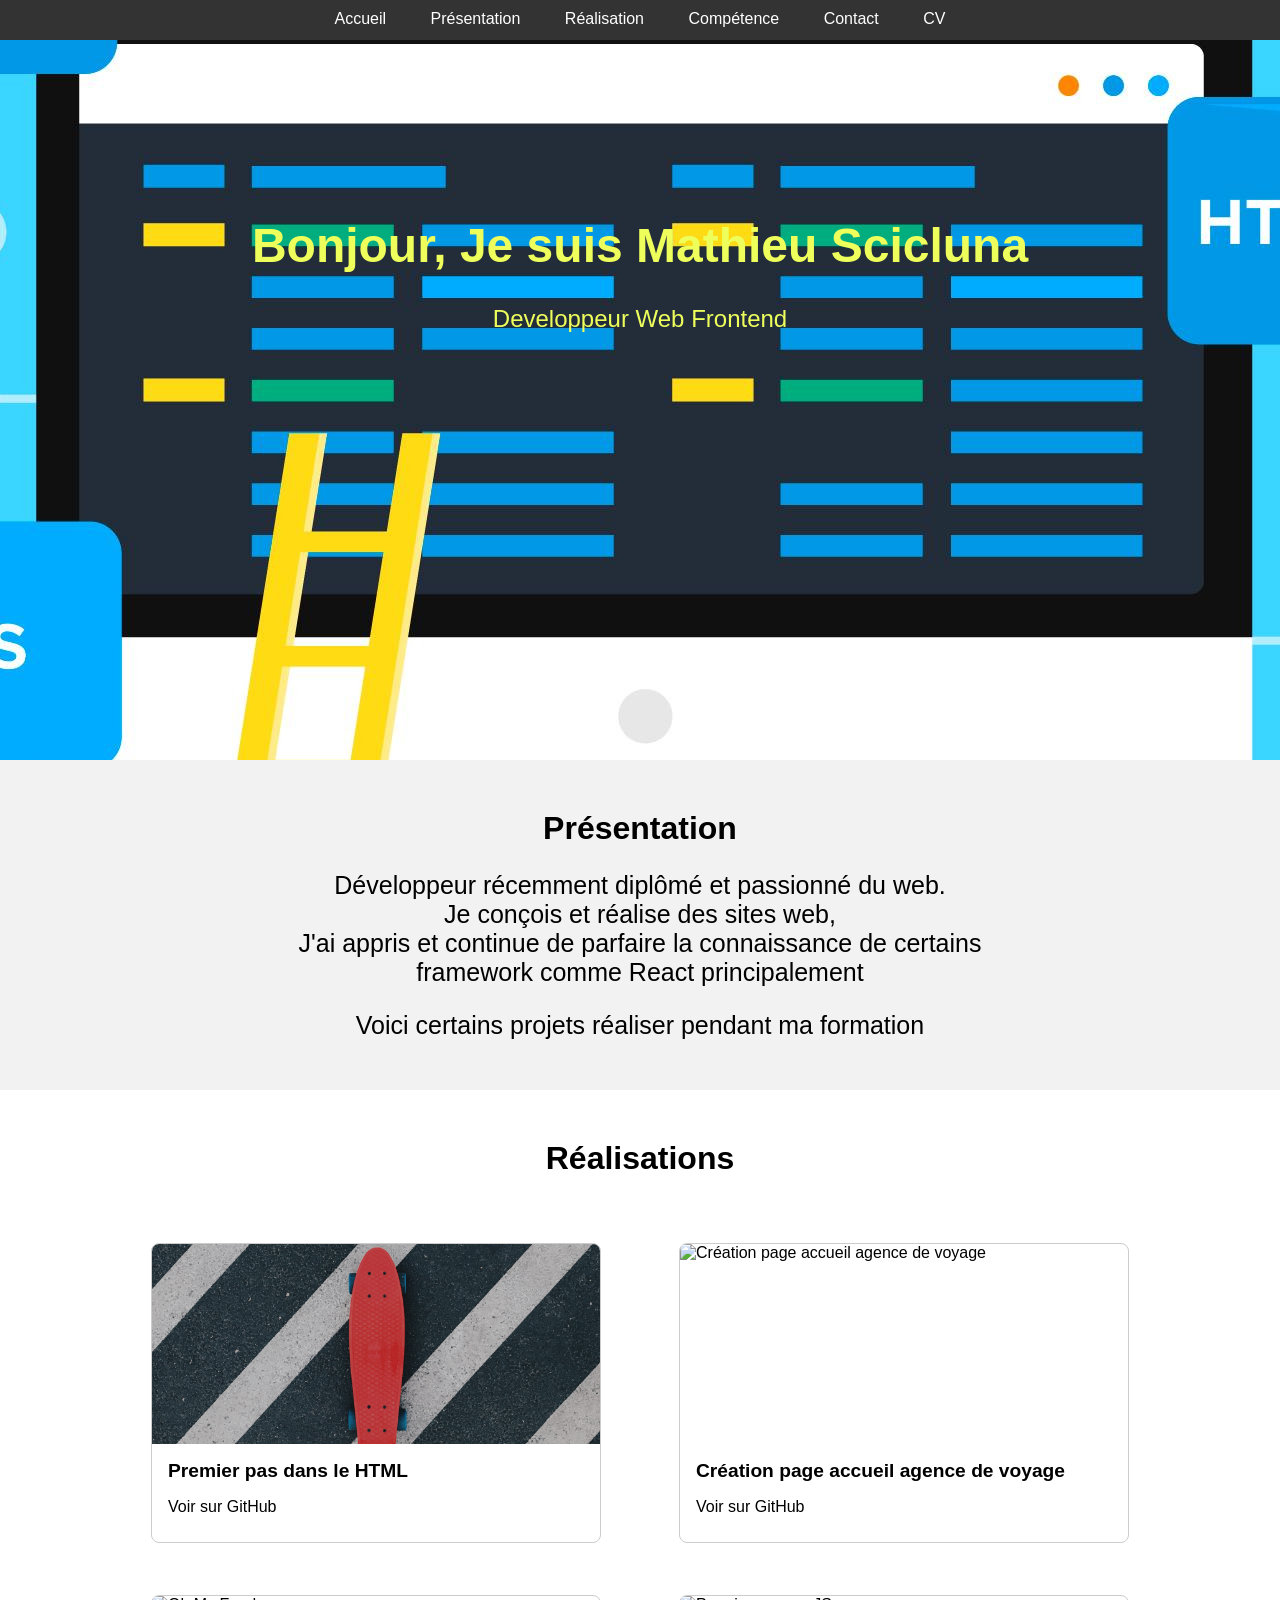
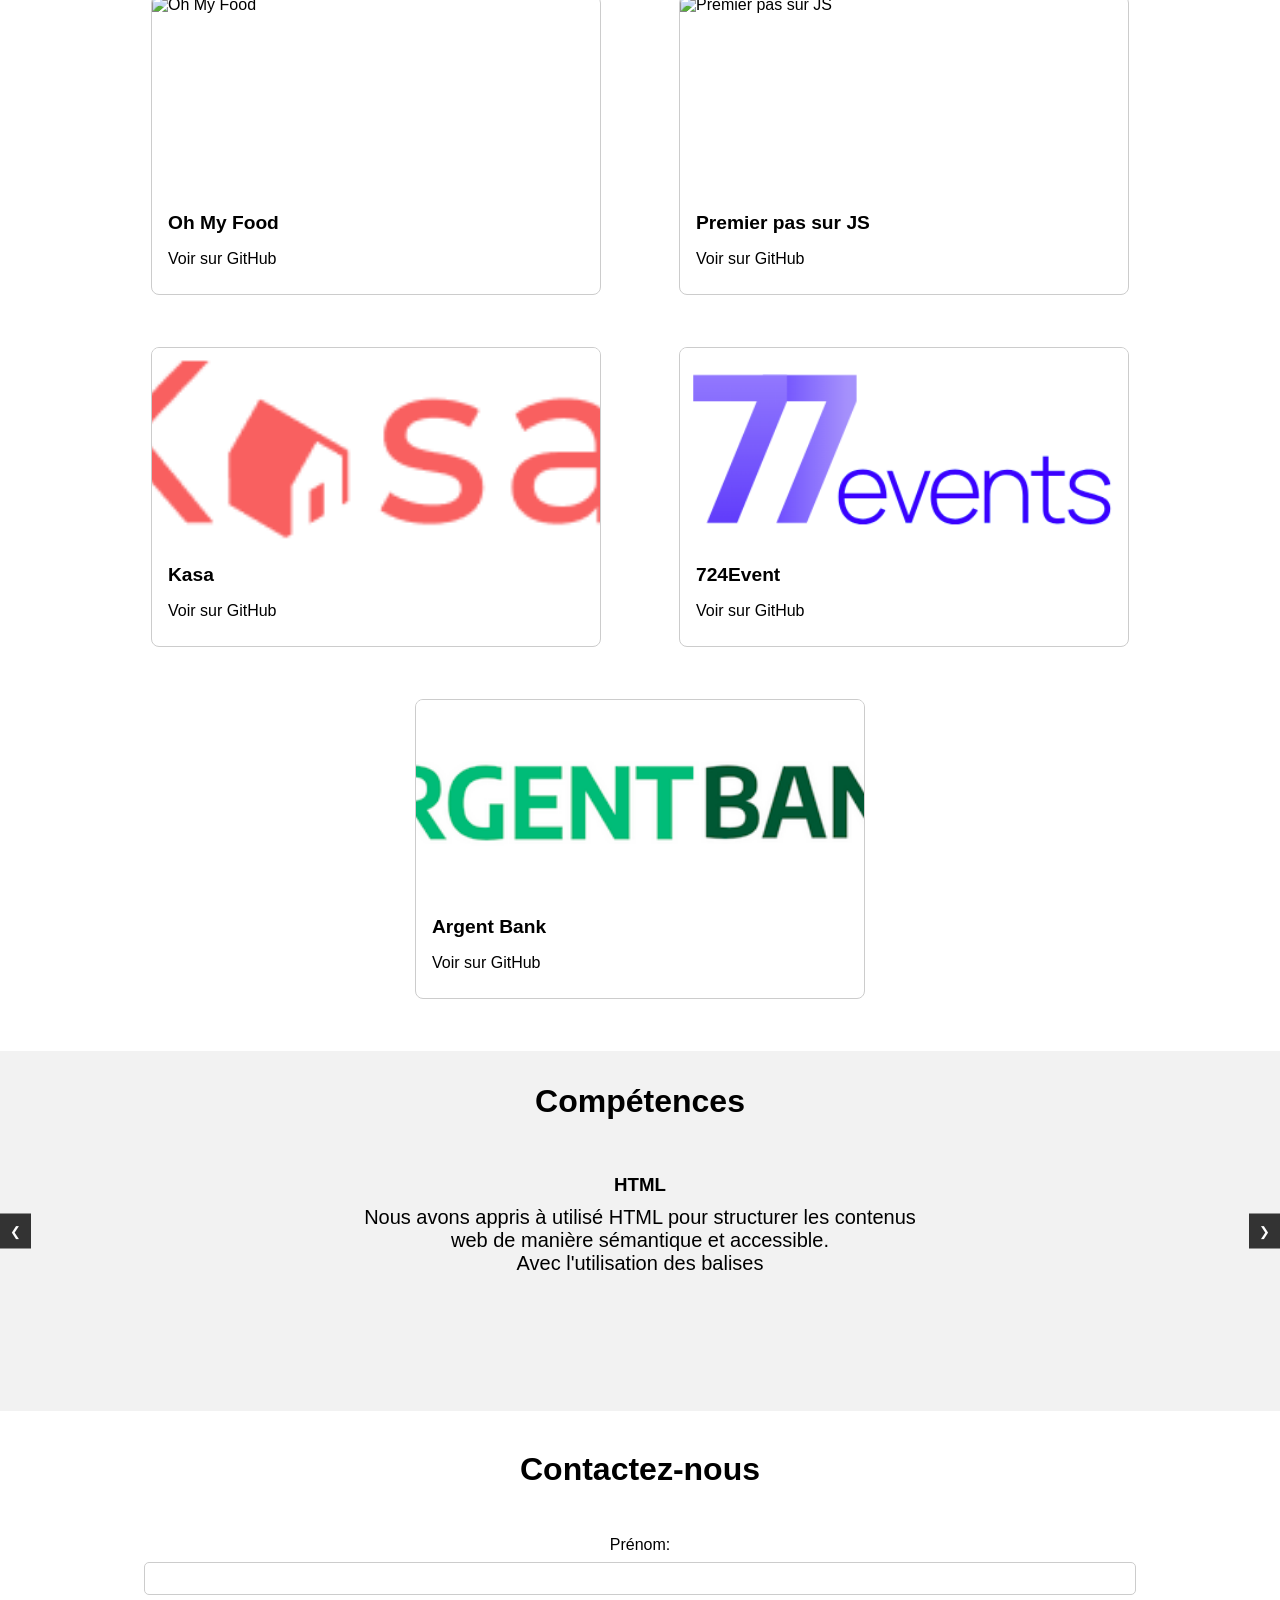
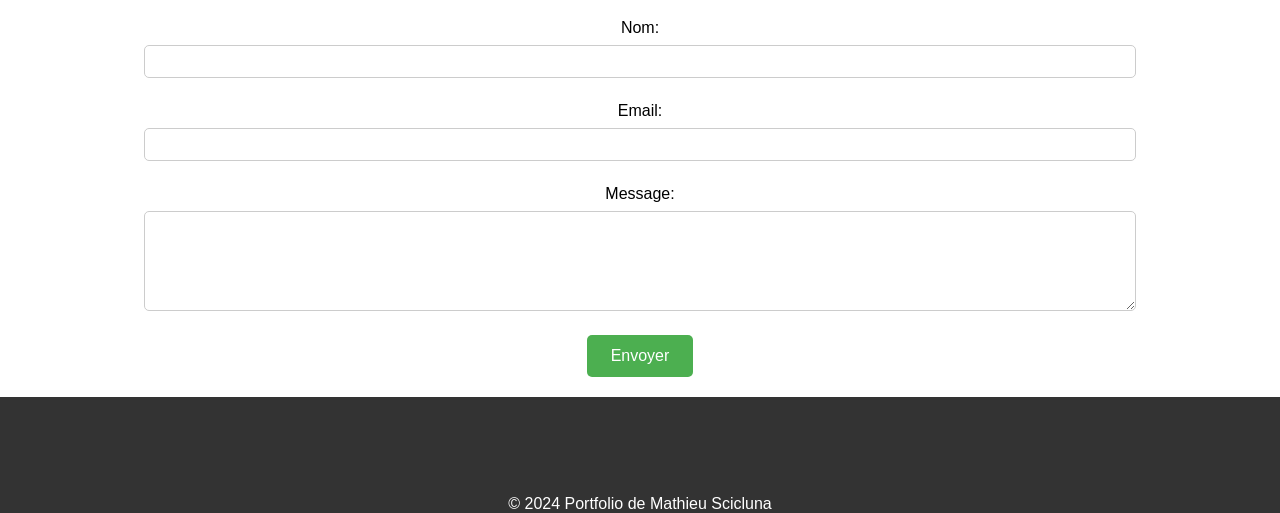
==== index.html @ f405f6ab "Ajout CV" ====
<!DOCTYPE html>
<html lang="en">
  <head>
    <meta charset="UTF-8" />
    <meta name="viewport" content="width=device-width, initial-scale=1.0" />
    <title>Portfolio de Mathieu Scicluna</title>
    <script src="https://kit.fontawesome.com/76e9b7325c.js" crossorigin="anonymous"></script>
    <link rel="stylesheet" href="style.css" />
    <link rel="stylesheet" href="./animation/animation.css">
    <link rel="stylesheet" href="./Realisation/realisation.css">
    <link rel="stylesheet" href="./Competence/competence.css">
    <link rel="stylesheet" href="./Contact/contact.css">
  </head>
  <body>
    <header class="fade-in"></header>

    <nav id="menu">
      <ul class=>
        <li><a href="#accueil">Accueil</a></li>
        <li><a href="#presentation">Présentation</a></li>
        <li><a href="#realisation">Réalisation</a></li>
        <li><a href="#competences">Compétence</a></li>
        <li><a href="#contact">Contact</a></li>
        <li><a href="images/CV Math 2024.pdf">CV</a></li>
      </ul>
    </nav>

    <section id="accueil" class="fade-in">
      <div class="container-animation">
        <h1 class="name">Bonjour,<p class="name"></p></h1>
        <p class="work"></p>
      </div>
    </section>

    <section id="presentation" class="fade-in">
      <div class="container">
        <h2>Présentation</h2>
        <p class="pres-size">
          Développeur récemment diplômé et passionné du web. <br />Je conçois et
          réalise des sites web, <br />J'ai appris et continue de parfaire la
          connaissance de certains framework comme React principalement
        </p>
        <a href="#realisation"
          >Voici certains projets réaliser pendant ma formation</a
        >
      </div>
    </section>

    <section id="realisation" class="fade-in">
      <div class="container">
        <h2>Réalisations</h2>
      </div>
      <div id="project-modal" class="modal">
        <div class="modal-content">
          <span class="close">&times;</span>
          <img id="modal-image" src="" alt="" />
          <h3 id="modal-title"></h3>
          <p id="modal-description"></p>
          <p id="modal-technologies"></p>
        </div>
      </div>

      <div id="projects"></div>
    </section>

    <section id="competences" class="fade-in">
      <h2>Compétences</h2>
      <div class="slider">
        <button class="prev" onclick="moveSlide(-1)">&#10094;</button>
        <div class="slide-container">
          <div class="slide" id="html-slide">
            <i class="fa-brands fa-html5"></i>
            <h3>HTML</h3>
            <p>Nous avons appris à utilisé HTML pour structurer les contenus <br>web de manière sémantique et accessible. <br>Avec l'utilisation des balises </p>
          </div>
          <div class="slide" id="css-slide">
            <i class="fa-brands fa-css3-alt"></i>
            <h3>CSS</h3>
            <p>Nous avons appris à stylisé des interfaces utilisateurs <br>modernes et réactives en utilisant CSS, <br>comme les animations, le responsiv ...</p>
          </div>
          <div class="slide" id="js-slide">
            <i class="fa-brands fa-js"></i>
            <h3>JavaScript</h3>
            <p>On a appris à développé des fonctionnalités interactives et dynamiques <br> avec JavaScript, pour rendre nos interfaces plus dynamiques et agréables.</p>
          </div>
          <div class="slide" id="react-slide">
            <i class="fa-brands fa-react"></i>
            <h3>React</h3>
            <p>On a appris à construire des applications web performantes et maintenables <br>avec  le framework React, gestion des composants, utilisation de redux, etc...</p>
          </div>
          <div class="slide" id="node-slide">
            <i class="fa-brands fa-node"></i>
            <h3>Node</h3>
            <p>On m'a appris à gérer des serveurs robustes et scalables avec Node.js. <br>Ainsi que l'utilisation des lignes de commande et la mise en relation avec MongoDB </p>
          </div>
        </div>
        <button class="next" onclick="moveSlide(1)">&#10095;</button>
      </div>
    </section>

    <section id="contact" class="fade-in">
      <h2>Contactez-nous</h2>
      <form id="contact-form">
        <div class="form-group">
          <label for="first-name">Prénom:</label>
          <input type="text" id="first-name" name="first-name" required />
        </div>
        <div class="form-group">
          <label for="last-name">Nom:</label>
          <input type="text" id="last-name" name="last-name" required />
        </div>
        <div class="form-group">
          <label for="email">Email:</label>
          <input type="email" id="email" name="email" required />
        </div>
        <div class="form-group">
          <label for="message">Message:</label>
          <textarea id="message" name="message" rows="5" required></textarea>
        </div>
        <button type="submit">Envoyer</button>
      </form>
    </section>

    <div id="popup" class="popup">
      <div class="popup-content">
        <span class="close">&times;</span>
        <p>Votre message a été envoyé avec succès !</p>
      </div>
    </div>

    <footer class="footer fade-in">
      <div class="footer-link">
        <a href="mailto:mthscicluna@gmail.com"><i class="fa-solid fa-envelope"></i></a>
        <a href="https://www.linkedin.com/in/mathieu-scicluna-8346482ba/" target="_blank"><i class="fa-brands fa-linkedin"></i></a>
      </div>
      <p>&copy; 2024 Portfolio de Mathieu Scicluna</p>
      <script src="./JS/script.js"></script>
      <script
        type="text/javascript"
        src="https://cdn.emailjs.com/dist/email.min.js"
      ></script>
      <script type="text/javascript">
        (function () {
          emailjs.init("208rQ8DCIbG-ekfeO");
        })();
      </script>
      <script src="./Competence/competence.js"></script>
      <script src="./Contact/contactForm.js"></script>
      
      <script>
        document.addEventListener("DOMContentLoaded", function() {
            const observer = new IntersectionObserver(entries => {
                entries.forEach(entry => {
                    if (entry.isIntersecting) {
                        entry.target.classList.add('visible');
                    }
                });
            });

            document.querySelectorAll('.fade-in').forEach(element => {
                observer.observe(element);
            });
        });
    </script>
    </footer>
  </body>
</html>
---- style.css ----
* {
  margin: 0;
  padding: 0;
  box-sizing: border-box;
}

body {
  width: 100%;
  height: 100vh;
  font-family: Arial, sans-serif;
}

header {
  background-color: #333;
  color: #fff;
  padding: 20px;
  text-align: center;
}

footer {
  display: flex;
  justify-content: center;
  flex-direction: column;
  text-align: center;
  background-color: #333;
}

a {
  text-decoration: none;
  color: inherit;
}

a:hover {
  text-decoration: underline;
}

footer p {
  color: #fff;
}

.footer-link {
  margin-bottom: 2rem;
  margin-top: 2rem;
  font-size: 30px;
  text-decoration: none;
}

.fa-envelope, .fa-linkedin {
  color: #fff;
  margin-left: 1.5rem;
}

.container {
  max-width: 800px;
  margin: 0 auto;
  text-align: center;
  padding: 50px 0;
}

.container h2 {
  margin-bottom: 1.5rem;
}

section {
  margin-bottom: 3rem;
  width: 100%;
  margin: auto;
}

h2 {
  position: relative;
  display: inline-block;
  font-size: 2rem;
  transition: font-size 0.3s ease;
  margin-bottom: 0.5rem;
}

h2::after {
  content: "";
  position: absolute;
  width: 0;
  height: 2px;
  display: block;
  background: #237DB2;
  transition: width 0.3s ease;
  bottom: -5px;
  left: 0;
}

h2:hover {
  font-size: 2.2rem;
  cursor: pointer;
}

h2:hover::after {
  width: 100%;
}

/* Navigation */
#menu {
  position: fixed;
  top: 0;
  width: 100%;
  background-color: #333;
  z-index: 1000;
  display: flex;
  align-items: center;
  justify-content: center;
  gap: 20rem;
}

.pseudo {
  color: #fff;
  font-weight: 700;
  margin-left: -15px;
}

#menu ul {
  list-style-type: none;
  margin: 0;
  padding: 0;
  text-align: center;
}

#menu ul li {
  display: inline;
}

#menu ul li a {
  display: inline-block;
  padding: 10px 20px;
  color: #fff;
  text-decoration: none;
}

#menu ul li a:hover {
  background-color: #555;
}

/* Présentation */
#presentation {
  background-color: #f2f2f2;
}

#presentation a {
  font-size: 25px;
  font-weight: 500;
}

.pres-size {
  font-size: 25px;
  padding-bottom: 1.5rem;
}


@media (max-width: 768px) {
  #menu h1 {
    display: none;
  }

  .container {
    width: 90%;
  }
  section {
    width: 100%;
    padding: 30px 0;
  }

  .name {
    font-size: 2.5rem;
  }

  .work {
    font-size: 1.2rem;
  }

  .project-card {
    width: 100%;
  }

  .modal-content {
    width: 90%;
  }

  .popup {
    width: 90%;
  }

  .competence-picture {
    display: none;
  }

  #competences {
    height: 50vh
  }
}

@media (max-width: 480px) {

  #menu h1 {
    display: none;
  }

  header,
  footer {
    padding: 10px;
  }

  .name {
    font-size: 2rem;
  }

  .work {
    font-size: 1rem;
  }

  #menu ul {
    display: grid;
    grid-template-columns: repeat(3, 1fr);
    gap: 5px;
    padding: 0;
    margin: 0;
    list-style-type: none;
    justify-items: center;
  }

  #menu ul li {
    width: 100%;
  }

  #menu ul li a {
    display: block;
    padding: 10px;
    text-align: center;
    font-size: 0.8rem;
  }

  .project-card {
    width: 100%;
    margin-bottom: 15px;
  }

  .modal-content {
    width: 95%;
  }

  .popup {
    width: 95%;
  }

  .progress-bar {
    width: 90%;
  }

  button[type="submit"] {
    width: 200px;
  }

  .competence-picture {
    display: none;
  }
  
}
---- animation/animation.css ----
/* Accueil */
#accueil {
    background: url('../images/slider.jpg');
    height: 80vh;
    background-position: center;
  }

  .container-animation {
    margin: 0 auto;
    text-align: center;
    padding: 50px 0;
  }
  
  #accueil .name {
    margin-top: 10%;
    padding-bottom: 2rem;
  }
  
  .name {
    font-size: 3rem;
    color: #EEFF5C;
  }
  
  .work {
    font-size: 1.5rem;
    color: #EEFF5C;
  }

  /* Animation de fade-in */
@keyframes fadeIn {
  from {
    opacity: 0;
    transform: translateY(20px);
  }
  to {
    opacity: 1;
    transform: translateY(0);
  }
}

.fade-in {
  opacity: 0; /* Masquer par défaut */
  transition: opacity 1s, transform 1s;
}

.fade-in.visible {
  opacity: 1;
  animation: fadeIn 1s forwards;
}
---- Realisation/realisation.css ----
/* Réalisation */
#realisation {
    background-color: #fff;
    border-radius: 10px;
    padding-bottom: 2rem;
  }
  
  #realisation h2 {
    margin-bottom: 1rem;
  }
  
  #filters {
    margin-bottom: 20px;
  }
  
  .filter-btn {
    padding: 8px 16px;
    margin: 0 8px;
    border: none;
    border-radius: 4px;
    background-color: #333;
    color: #fff;
    cursor: pointer;
  }
  
  #projects {
    display: flex;
    flex-wrap: wrap;
    justify-content: space-around;
    margin: auto;
    gap: 2rem;
    border-radius: 10px;
    background-color: #fff;
    max-width: 80%;
  }
  
  .project-card {
    width: 450px;
    height: 300px; 
    margin-bottom: 20px;
    border: 1px solid #ccc;
    border-radius: 8px;
    overflow: hidden;
    transition: transform 0.3s;
    display: flex;
    flex-direction: column;
    justify-content: space-between; 
  }
  
  .project-card:hover {
    transform: scale(1.05);
  }
  
  .project-card img {
    width: 100%;
    height: 200px; 
    object-fit: cover; 
  }
  
  .project-details {
    padding: 16px;
    flex-grow: 1; 
  }
  
  .project-title {
    font-size: 1.2rem;
    font-weight: bold;
    padding-bottom: 1rem;
  }
  
  /* Style pour la modal */
  .modal {
    display: none;
    position: fixed;
    z-index: 1000;
    left: 0;
    top: 0;
    width: 100%;
    height: 100%;
    background-color: rgba(0, 0, 0, 0.5);
    overflow: auto;
  }
  
  .modal-content {
    background-color: #fefefe;
    margin: 15% auto;
    padding: 20px;
    border: 1px solid #888;
    width: 80%;
    max-width: 600px;
    text-align: center;
  }

  #modal-title {
    padding-bottom: 1rem;
    font-size: 25px;
  }

  #modal-description {
    padding-bottom: 1rem;
  }

  #modal-technologies {
    font-weight: 700;
  }
  
  #modal-image {
    max-width: 100%;
    height: auto;
    display: block;
    margin: 0 auto;
    padding-bottom: 2rem;
  }
  
  .close {
    color: #aaa;
    float: right;
    font-size: 28px;
    font-weight: bold;
    cursor: pointer;
  }
  
  .close:hover,
  .close:focus {
    color: black;
    text-decoration: none;
    cursor: pointer;
  }
---- Competence/competence.css ----
/* Compétence */
#competences {
  text-align: center;
  position: relative;
  background: #f2f2f2;
  padding: 2rem 0;
  height: 40vh;
}

#competences h2 {
  padding-bottom: 1rem;
}

#competences p {
  font-size: 20px;
  font-weight: 400;
}

.slider {
  display: flex;
  align-items: center;
  justify-content: center;
}

.slide-container {
  display: flex;
  overflow: hidden;
  width: 80%;
  max-width: 800px;
}

.slide {
  min-width: 100%;
  box-sizing: border-box;
  padding: 20px;
  transition: transform 0.5s ease-in-out;
}

.slide i {
  font-size: 50px;
  margin-bottom: 20px;
}

.prev, .next {
  background-color: #333;
  color: white;
  border: none;
  padding: 10px;
  cursor: pointer;
  position: absolute;
  top: 50%;
  transform: translateY(-50%);
  z-index: 1;
}

.prev {
  left: 0;
}

.next {
  right: 0;
}

.slide h3 {
  margin: 10px 0;
}

@media (max-width: 768px) { 
  #competences {
    height: 45vh
  }
}

@media (max-width: 480px) { 
  #competences {
    height: 50vh
  }
}
---- Contact/contact.css ----
/* Contact */
#contact {
    background-color: #fff;
    margin: 20px 0 0 0;
    padding: 20px;
    border-radius: 10px;
    text-align: center;
  }
  
  #contact h2 {
    text-align: center;
    margin-bottom: 3rem;
  }
  
  #contact-form {
    display: flex;
    flex-direction: column;
    gap: 1.5rem;
    width: 80%;
    margin: auto;
  }
  
  .form-group {
    display: flex;
    flex-direction: column;
    width: 100%;
  }
  
  .form-group label {
    margin-bottom: 0.5rem;
  }
  
  .form-group input,
  .form-group textarea {
    padding: 0.5rem;
    border: 1px solid #ccc;
    border-radius: 5px;
    width: 100%;
    box-sizing: border-box;
  }
  
  textarea {
    resize: vertical;
    min-height: 100px;
  }
  
  button[type="submit"] {
    padding: 0.75rem 1.5rem;
    border: none;
    border-radius: 5px;
    background-color: #4caf50;
    color: white;
    font-size: 1rem;
    cursor: pointer;
    transition: background-color 0.3s ease;
    margin-left: auto;
    margin-right: auto;
    max-width: 400px;
  }
  
  button[type="submit"]:hover {
    background-color: #45a049;
  }
  
  .popup {
    display: none;
    position: fixed;
    top: 50%;
    left: 50%;
    transform: translate(-50%, -50%);
    background-color: rgba(0, 0, 255, 0.1);
    padding: 20px;
    border-radius: 10px;
    z-index: 9999;
  }
  
  .popup-content {
    text-align: center;
  }
  
  .close {
    color: #888;
    float: right;
    font-size: 28px;
    font-weight: bold;
    cursor: pointer;
  }
  
  .close:hover,
  .close:focus {
    color: #000;
    text-decoration: none;
  }
  
  .overlay {
    display: none;
    position: fixed;
    width: 100%;
    height: 100%;
    top: 0;
    left: 0;
    background-color: rgba(0, 0, 0, 0.5);
    z-index: 1;
  }
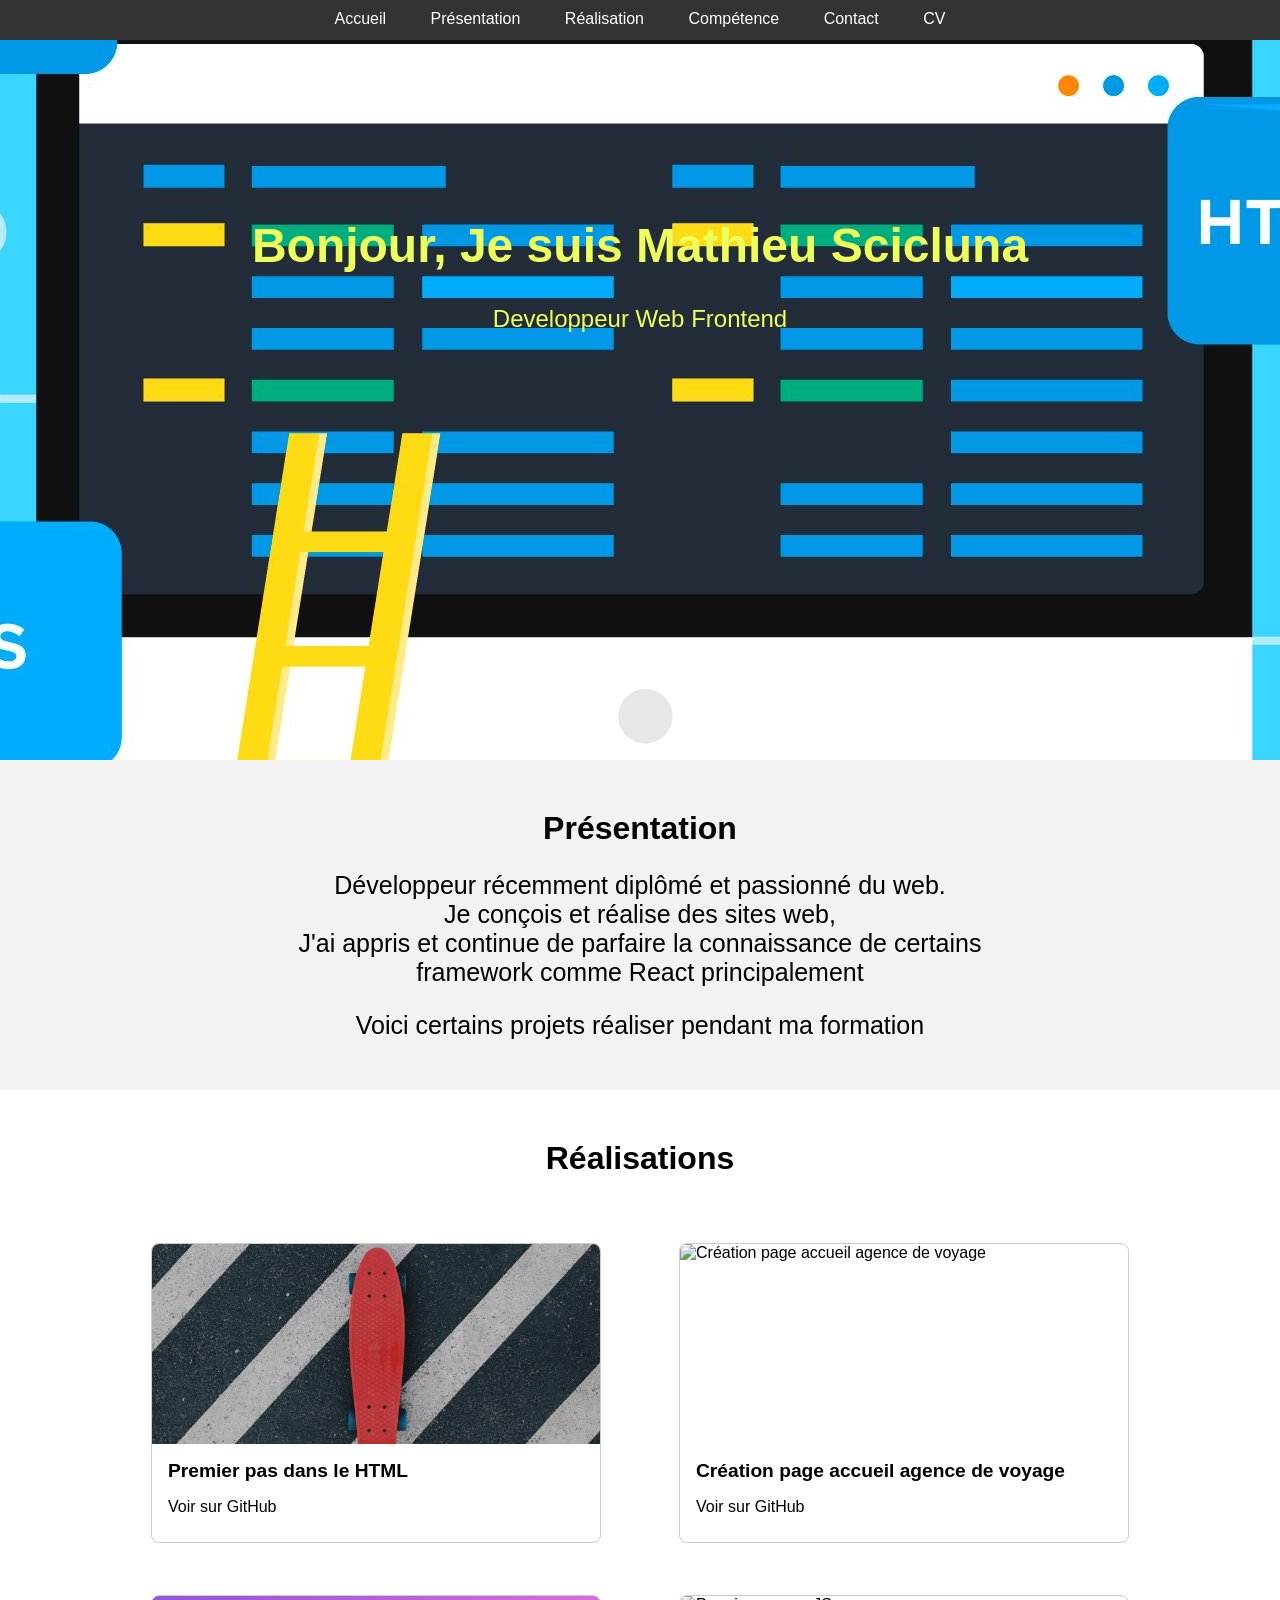
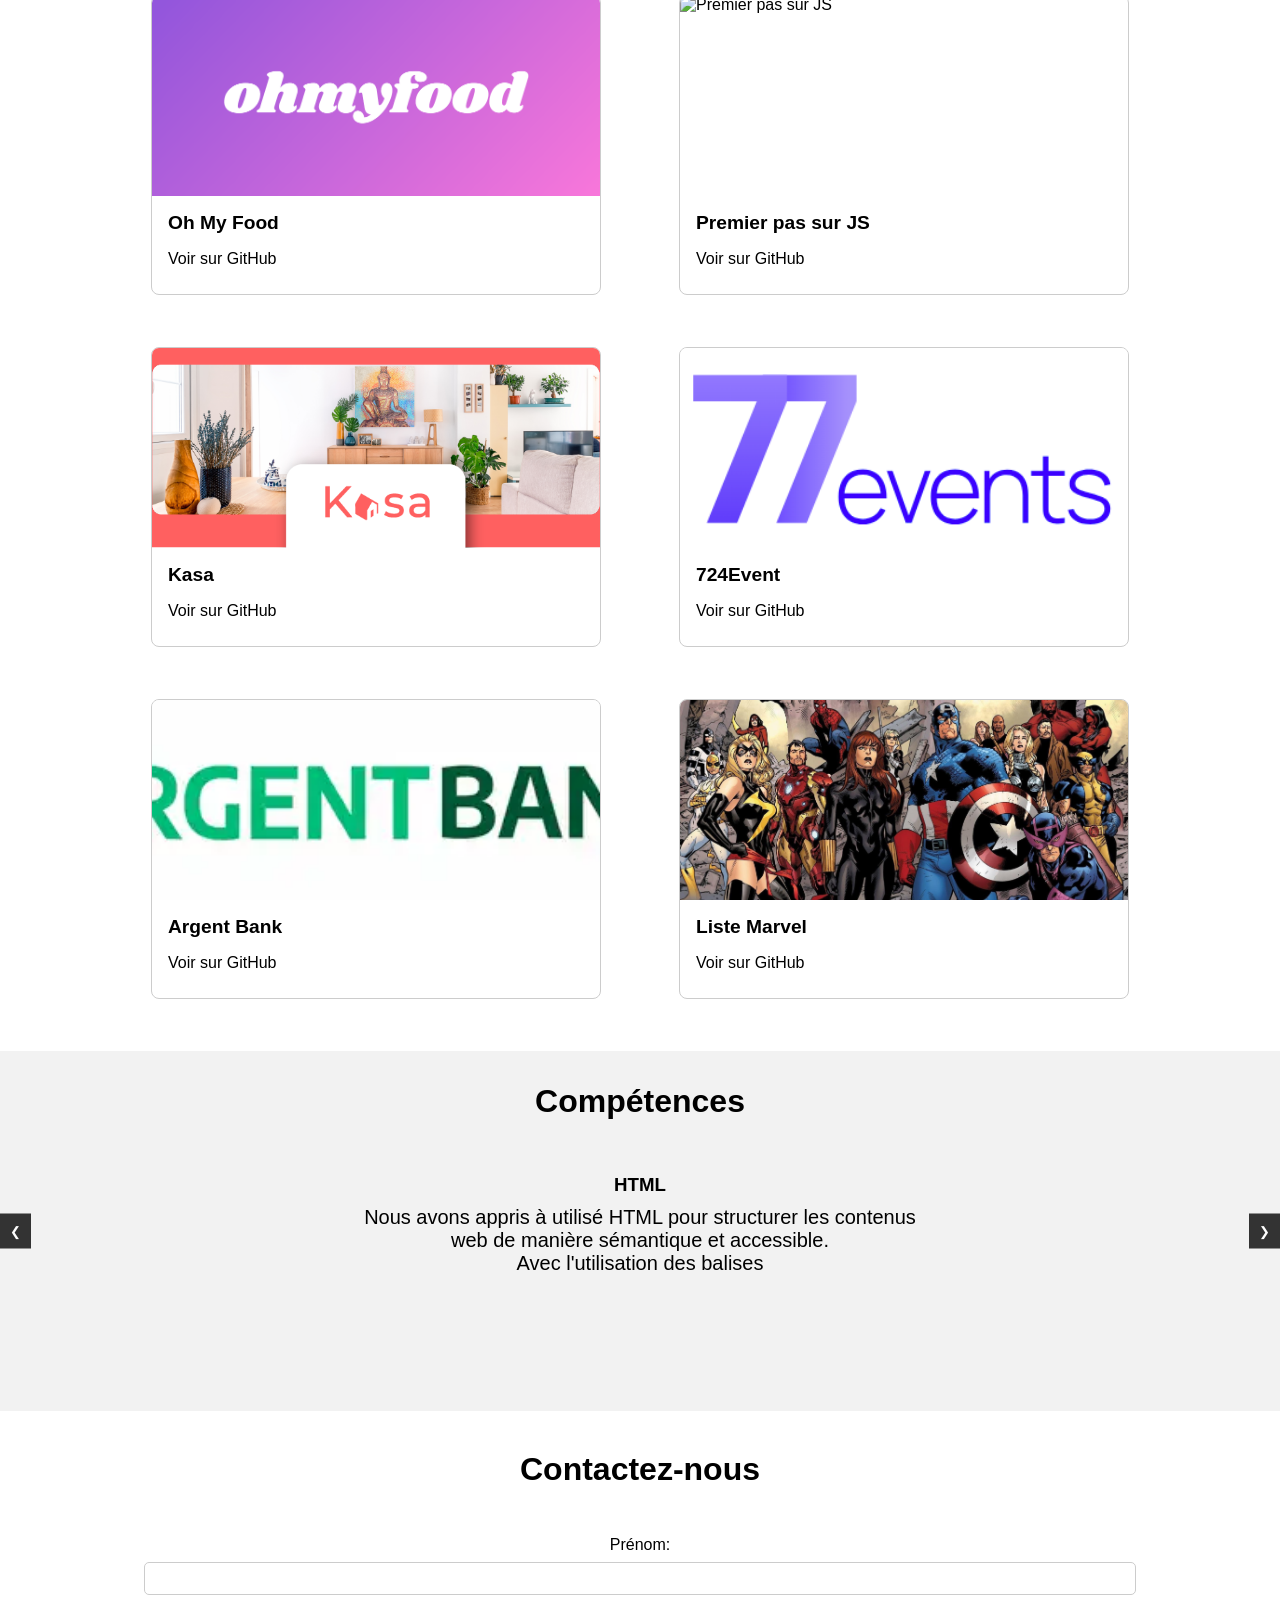
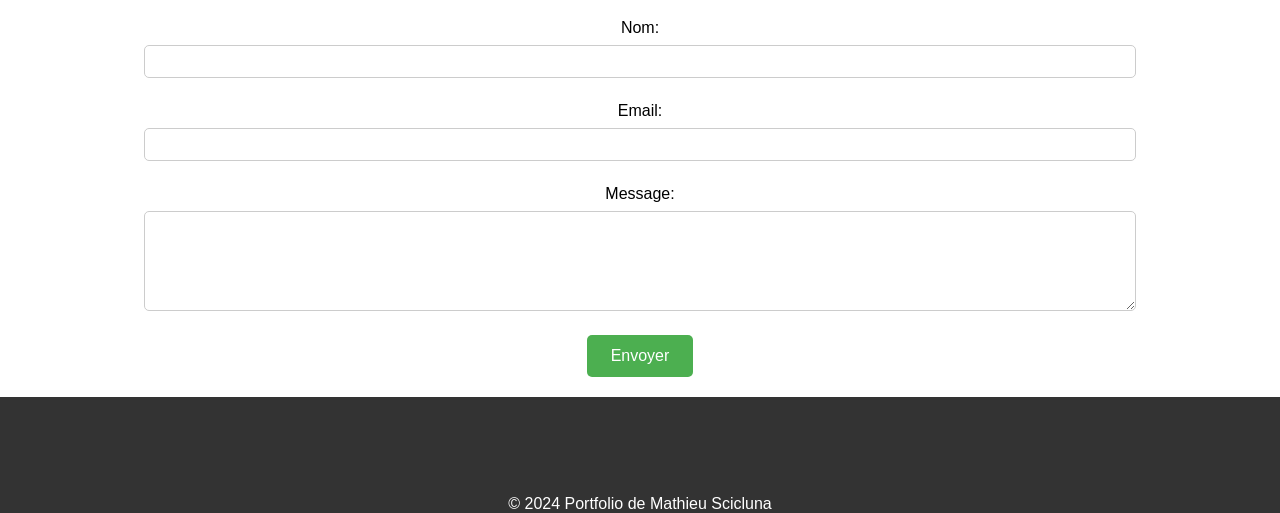
==== commit af40a5d2: "Ajout du 04/09" ====
--- a/index.html
+++ b/index.html
@@ -21,7 +21,7 @@
         <li><a href="#realisation">Réalisation</a></li>
         <li><a href="#competences">Compétence</a></li>
         <li><a href="#contact">Contact</a></li>
-        <li><a href="images/CV Math 2024.pdf">CV</a></li>
+        <li><a href="images/CV Intégrateur Web.pdf">CV</a></li>
       </ul>
     </nav>
 
--- a/style.css
+++ b/style.css
@@ -45,7 +45,8 @@
   text-decoration: none;
 }
 
-.fa-envelope, .fa-linkedin {
+.fa-envelope,
+.fa-linkedin {
   color: #fff;
   margin-left: 1.5rem;
 }
@@ -81,7 +82,7 @@
   width: 0;
   height: 2px;
   display: block;
-  background: #237DB2;
+  background: #237db2;
   transition: width 0.3s ease;
   bottom: -5px;
   left: 0;
@@ -152,7 +153,6 @@
   padding-bottom: 1.5rem;
 }
 
-
 @media (max-width: 768px) {
   #menu h1 {
     display: none;
@@ -191,12 +191,11 @@
   }
 
   #competences {
-    height: 50vh
+    height: 50vh;
   }
 }
 
 @media (max-width: 480px) {
-
   #menu h1 {
     display: none;
   }
@@ -259,5 +258,4 @@
   .competence-picture {
     display: none;
   }
-  
-}+}
--- a/Realisation/realisation.css
+++ b/Realisation/realisation.css
@@ -1,128 +1,130 @@
 /* Réalisation */
 #realisation {
-    background-color: #fff;
-    border-radius: 10px;
-    padding-bottom: 2rem;
-  }
-  
-  #realisation h2 {
-    margin-bottom: 1rem;
-  }
-  
-  #filters {
-    margin-bottom: 20px;
-  }
-  
-  .filter-btn {
-    padding: 8px 16px;
-    margin: 0 8px;
-    border: none;
-    border-radius: 4px;
-    background-color: #333;
-    color: #fff;
-    cursor: pointer;
-  }
-  
-  #projects {
-    display: flex;
-    flex-wrap: wrap;
-    justify-content: space-around;
-    margin: auto;
-    gap: 2rem;
-    border-radius: 10px;
-    background-color: #fff;
-    max-width: 80%;
-  }
-  
-  .project-card {
-    width: 450px;
-    height: 300px; 
-    margin-bottom: 20px;
-    border: 1px solid #ccc;
-    border-radius: 8px;
-    overflow: hidden;
-    transition: transform 0.3s;
-    display: flex;
-    flex-direction: column;
-    justify-content: space-between; 
-  }
-  
-  .project-card:hover {
-    transform: scale(1.05);
-  }
-  
-  .project-card img {
-    width: 100%;
-    height: 200px; 
-    object-fit: cover; 
-  }
-  
-  .project-details {
-    padding: 16px;
-    flex-grow: 1; 
-  }
-  
-  .project-title {
-    font-size: 1.2rem;
-    font-weight: bold;
-    padding-bottom: 1rem;
-  }
-  
-  /* Style pour la modal */
-  .modal {
-    display: none;
-    position: fixed;
-    z-index: 1000;
-    left: 0;
-    top: 0;
-    width: 100%;
-    height: 100%;
-    background-color: rgba(0, 0, 0, 0.5);
-    overflow: auto;
-  }
-  
-  .modal-content {
-    background-color: #fefefe;
-    margin: 15% auto;
-    padding: 20px;
-    border: 1px solid #888;
-    width: 80%;
-    max-width: 600px;
-    text-align: center;
-  }
+  background-color: #fff;
+  border-radius: 10px;
+  padding-bottom: 2rem;
+}
 
-  #modal-title {
-    padding-bottom: 1rem;
-    font-size: 25px;
-  }
+#realisation h2 {
+  margin-bottom: 1rem;
+}
 
-  #modal-description {
-    padding-bottom: 1rem;
-  }
+#filters {
+  margin-bottom: 20px;
+}
 
-  #modal-technologies {
-    font-weight: 700;
-  }
-  
-  #modal-image {
-    max-width: 100%;
-    height: auto;
-    display: block;
-    margin: 0 auto;
-    padding-bottom: 2rem;
-  }
-  
-  .close {
-    color: #aaa;
-    float: right;
-    font-size: 28px;
-    font-weight: bold;
-    cursor: pointer;
-  }
-  
-  .close:hover,
-  .close:focus {
-    color: black;
-    text-decoration: none;
-    cursor: pointer;
-  }+.filter-btn {
+  padding: 8px 16px;
+  margin: 0 8px;
+  border: none;
+  border-radius: 4px;
+  background-color: #333;
+  color: #fff;
+  cursor: pointer;
+}
+
+#projects {
+  display: flex;
+  flex-wrap: wrap;
+  justify-content: space-around;
+  margin: auto;
+  gap: 2rem;
+  border-radius: 10px;
+  background-color: #fff;
+  max-width: 80%;
+}
+
+.project-card {
+  width: 450px;
+  height: 300px;
+  margin-bottom: 20px;
+  border: 1px solid #ccc;
+  border-radius: 8px;
+  overflow: hidden;
+  transition: transform 0.3s;
+  display: flex;
+  flex-direction: column;
+  justify-content: space-between;
+}
+
+.project-card:hover {
+  transform: scale(1.05);
+  cursor: pointer;
+}
+
+.project-card img {
+  width: 100%;
+  height: 200px;
+  object-fit: cover;
+}
+
+.project-details {
+  padding: 16px;
+  flex-grow: 1;
+}
+
+.project-title {
+  font-size: 1.2rem;
+  font-weight: bold;
+  padding-bottom: 1rem;
+}
+
+/* Style pour la modal */
+.modal {
+  display: none;
+  position: fixed;
+  z-index: 1000;
+  left: 0;
+  top: 0;
+  width: 100%;
+  height: 100%;
+  background-color: rgba(0, 0, 0, 0.5);
+  overflow: auto;
+}
+
+.modal-content {
+  background-color: #fefefe;
+  margin: 15% auto;
+  padding: 20px;
+  border: 1px solid #888;
+  width: 80%;
+  max-width: 600px;
+  text-align: center;
+  border-radius: 10px;
+}
+
+#modal-title {
+  padding-bottom: 1rem;
+  font-size: 25px;
+}
+
+#modal-description {
+  padding-bottom: 1rem;
+}
+
+#modal-technologies {
+  font-weight: 700;
+}
+
+#modal-image {
+  max-width: 100%;
+  height: auto;
+  display: block;
+  margin: 0 auto;
+  padding-bottom: 2rem;
+}
+
+.close {
+  color: #aaa;
+  float: right;
+  font-size: 28px;
+  font-weight: bold;
+  cursor: pointer;
+}
+
+.close:hover,
+.close:focus {
+  color: black;
+  text-decoration: none;
+  cursor: pointer;
+}
